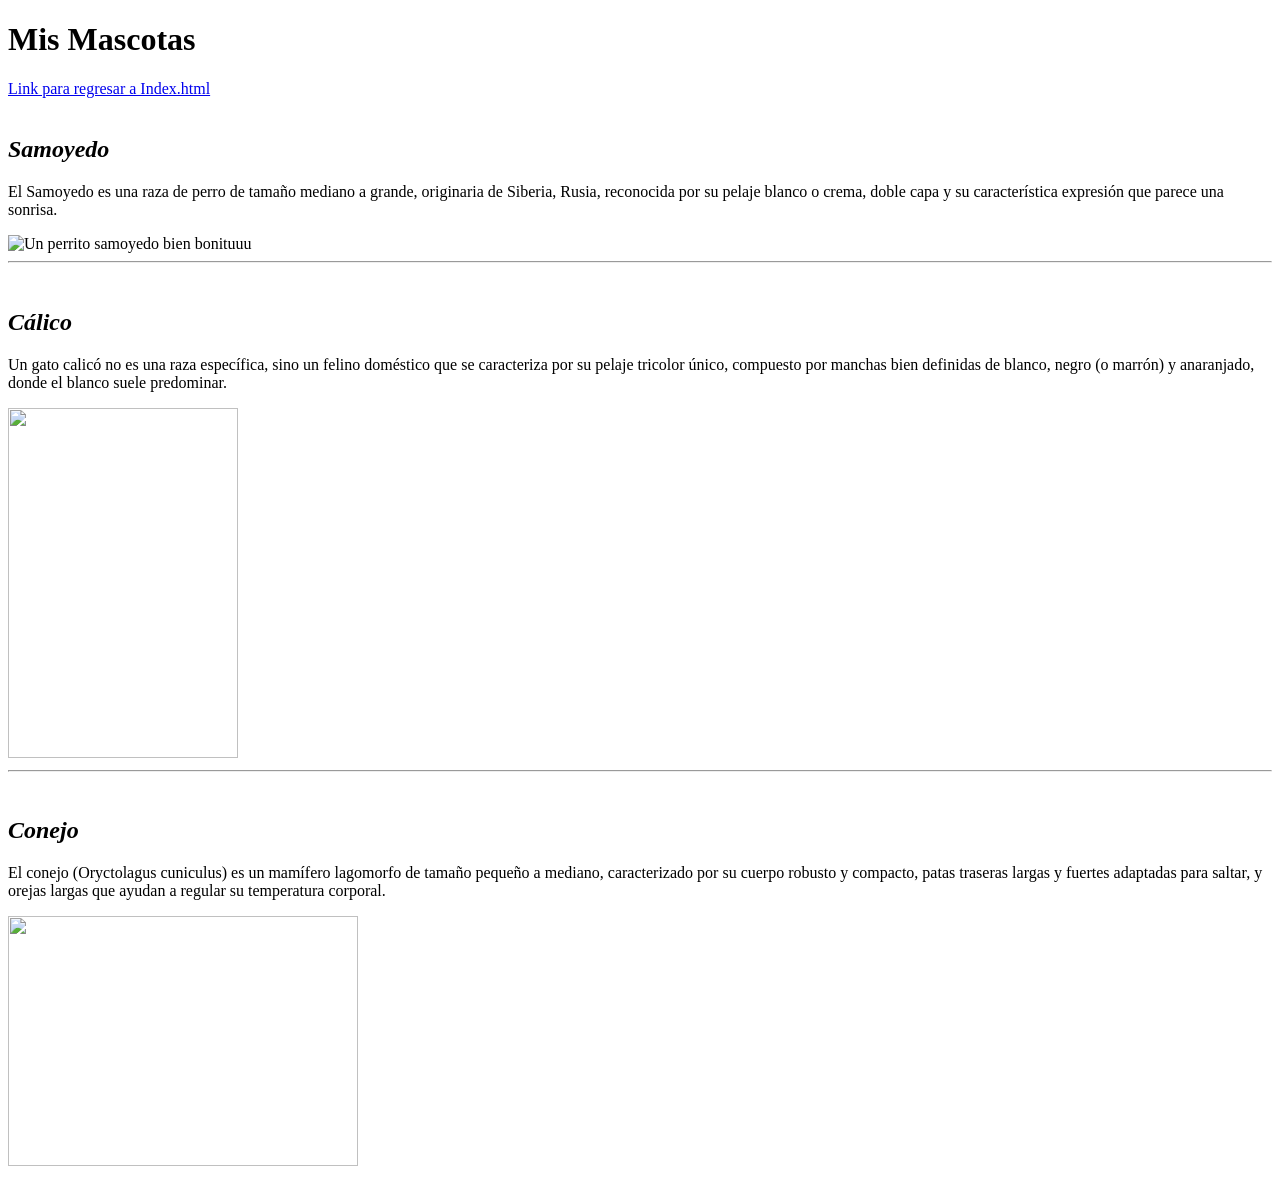
==== mascotas.html @ 94a546d3 "task 3" ====
<!DOCTYPE html>
<html lang="es">
    <head>
        <meta charset="UTF-8">
        <meta name="viewport" content="width=device-width, initial-scale=1.0">
        <title>Mascotas</title>
    </head>
        <body>
            <header>
                <h1>Mis Mascotas</h1>
                <nav>
                    <a href="index.html">Link para regresar a Index.html</a><br><br>
                </nav>
            </header>
            <section>
                <h2><strong><i>Samoyedo</i></strong></h2>
                <article>
                    <p>El Samoyedo es una raza de perro de tamaño mediano a grande, originaria de Siberia, Rusia, reconocida por su pelaje blanco o crema, doble capa y su característica expresión que parece una sonrisa.</p>
                </article>
                <img src="https://imgs.search.brave.com/3KkGe8CHMeAnC9GEzi3W48nlIc7HB-GjZrmj3-4QFRU/rs:fit:500:0:1:0/g:ce/aHR0cHM6Ly9jZG4t/ZmFzdGx5LnBldGd1/aWRlLmNvbS9tZWRp/YS8yMDIyLzAyLzI4/LzgyNjM3NDUvc2Ft/b3llZC5qcGc_c2l6/ZT03MjB4ODQ1Jm5v/Y3JvcD0x" alt="Un perrito samoyedo bien bonituuu" width="350" height="350"/><hr><br>
            </section>
            <sectio>
                <h2><strong><i>Cálico</i></strong></h2>
                <article>
                    <p>Un gato calicó no es una raza específica, sino un felino doméstico que se caracteriza por su pelaje tricolor único, compuesto por manchas bien definidas de blanco, negro (o marrón) y anaranjado, donde el blanco suele predominar.</p>
                </article>
                <img src="https://imgs.search.brave.com/PesE6A1aJHynEAkFdIRGRbaqfDMNfY05aY7mYTMVRQs/rs:fit:500:0:1:0/g:ce/aHR0cHM6Ly9zdGF0/aWMudmVjdGVlenku/Y29tL3N5c3RlbS9y/ZXNvdXJjZXMvdGh1/bWJuYWlscy8wMDcv/NTU0LzQ3Ny9zbWFs/bC90aHJlZS1jb2xv/ci1jYXRzLXNhdC1s/b29raW5nLWF0LXNv/bWV0aGluZy1mcmVl/LXBob3RvLmpwZw" width="230" height="350"/><hr><br>
            </sectio>
            <section>
                <h2><strong><i>Conejo</i></strong></h2>
                <article>
                    <p>El conejo (Oryctolagus cuniculus) es un mamífero lagomorfo de tamaño pequeño a mediano, caracterizado por su cuerpo robusto y compacto, patas traseras largas y fuertes adaptadas para saltar, y orejas largas que ayudan a regular su temperatura corporal. </p>
                </article>
                <img src="https://imgs.search.brave.com/OzCIZagLJt8e2be3XZ0WWwvAK7y0YExedYDg-A10OS8/rs:fit:500:0:1:0/g:ce/aHR0cHM6Ly9tZWRp/YS5nZXR0eWltYWdl/cy5jb20vaWQvOTUz/MDA1NDk4L2VzL2Zv/dG8vcGV0LWJhYnkt/cmFiYml0LWVhdGlu/Zy1ncmFzcy5qcGc_/cz02MTJ4NjEyJnc9/MCZrPTIwJmM9WVAt/ZUFDU1FEcl8wZWls/UHl2YllXTFprU3Q4/bzltSU1rLUIzc3Vt/X1d6dz0" width="350" height="250"/>
            </section>
        </body>
</html>
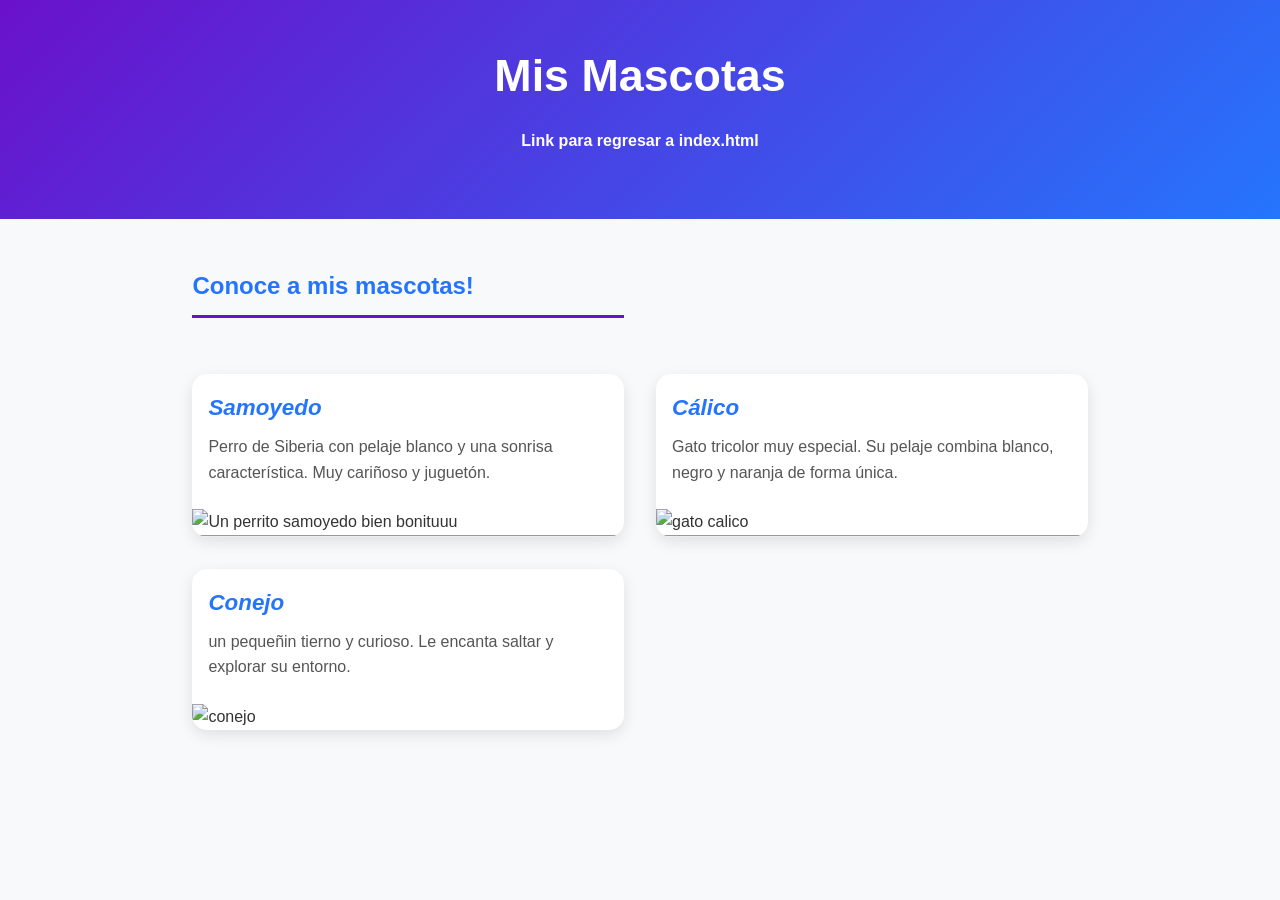
==== commit 66ba1f2c: "task 4" ====
--- a/mascotas.html
+++ b/mascotas.html
@@ -3,35 +3,35 @@
     <head>
         <meta charset="UTF-8">
         <meta name="viewport" content="width=device-width, initial-scale=1.0">
-        <title>Mascotas</title>
+        <title>Mis Mascotas</title>
+        <link rel="stylesheet" href="styles.css">
     </head>
         <body>
+            <!--Header-->
             <header>
                 <h1>Mis Mascotas</h1>
                 <nav>
-                    <a href="index.html">Link para regresar a Index.html</a><br><br>
+                    <a href="index.html">Link para regresar a index.html</a><br><br>
                 </nav>
             </header>
-            <section>
-                <h2><strong><i>Samoyedo</i></strong></h2>
+            <!--Seccion de galeria-->
+            <section class="galeria">
+                <h2>Conoce a mis mascotas!</h2><br>
                 <article>
-                    <p>El Samoyedo es una raza de perro de tamaño mediano a grande, originaria de Siberia, Rusia, reconocida por su pelaje blanco o crema, doble capa y su característica expresión que parece una sonrisa.</p>
+                <h3><strong><i>Samoyedo</i></strong></h3>
+                <p>Perro de Siberia con pelaje blanco y una sonrisa característica. Muy cariñoso y juguetón.</p>
+                <img src="https://mascooriente.com/wp-content/uploads/2025/07/samoyedo.jpeg" alt="Un perrito samoyedo bien bonituuu" alt="samoyedo" width="350" height="350"/><hr>
                 </article>
-                <img src="https://imgs.search.brave.com/3KkGe8CHMeAnC9GEzi3W48nlIc7HB-GjZrmj3-4QFRU/rs:fit:500:0:1:0/g:ce/aHR0cHM6Ly9jZG4t/ZmFzdGx5LnBldGd1/aWRlLmNvbS9tZWRp/YS8yMDIyLzAyLzI4/LzgyNjM3NDUvc2Ft/b3llZC5qcGc_c2l6/ZT03MjB4ODQ1Jm5v/Y3JvcD0x" alt="Un perrito samoyedo bien bonituuu" width="350" height="350"/><hr><br>
-            </section>
-            <sectio>
-                <h2><strong><i>Cálico</i></strong></h2>
                 <article>
-                    <p>Un gato calicó no es una raza específica, sino un felino doméstico que se caracteriza por su pelaje tricolor único, compuesto por manchas bien definidas de blanco, negro (o marrón) y anaranjado, donde el blanco suele predominar.</p>
+                <h3><strong><i>Cálico</i></strong></h3>
+                <p>Gato tricolor muy especial. Su pelaje combina blanco, negro y naranja de forma única.</p>
+                <img src="https://www.purina.es/sites/default/files/styles/ttt_image_510/public/2025-12/calito-portada-3.jpeg?itok=a3vBsO69" alt="gato calico" width="230" height="350"/><hr>
                 </article>
-                <img src="https://imgs.search.brave.com/PesE6A1aJHynEAkFdIRGRbaqfDMNfY05aY7mYTMVRQs/rs:fit:500:0:1:0/g:ce/aHR0cHM6Ly9zdGF0/aWMudmVjdGVlenku/Y29tL3N5c3RlbS9y/ZXNvdXJjZXMvdGh1/bWJuYWlscy8wMDcv/NTU0LzQ3Ny9zbWFs/bC90aHJlZS1jb2xv/ci1jYXRzLXNhdC1s/b29raW5nLWF0LXNv/bWV0aGluZy1mcmVl/LXBob3RvLmpwZw" width="230" height="350"/><hr><br>
-            </sectio>
-            <section>
-                <h2><strong><i>Conejo</i></strong></h2>
                 <article>
-                    <p>El conejo (Oryctolagus cuniculus) es un mamífero lagomorfo de tamaño pequeño a mediano, caracterizado por su cuerpo robusto y compacto, patas traseras largas y fuertes adaptadas para saltar, y orejas largas que ayudan a regular su temperatura corporal. </p>
+                <h3><strong><i>Conejo</i></strong></h3>
+                <p>un pequeñin tierno y curioso. Le encanta saltar y explorar su entorno.</p>
+                <img src="https://postgradoveterinaria.com/wp-content/uploads/razas-de-conejos.jpg" alt="conejo" width="350" height="250"/>
                 </article>
-                <img src="https://imgs.search.brave.com/OzCIZagLJt8e2be3XZ0WWwvAK7y0YExedYDg-A10OS8/rs:fit:500:0:1:0/g:ce/aHR0cHM6Ly9tZWRp/YS5nZXR0eWltYWdl/cy5jb20vaWQvOTUz/MDA1NDk4L2VzL2Zv/dG8vcGV0LWJhYnkt/cmFiYml0LWVhdGlu/Zy1ncmFzcy5qcGc_/cz02MTJ4NjEyJnc9/MCZrPTIwJmM9WVAt/ZUFDU1FEcl8wZWls/UHl2YllXTFprU3Q4/bzltSU1rLUIzc3Vt/X1d6dz0" width="350" height="250"/>
             </section>
         </body>
 </html>
--- a/styles.css
+++ b/styles.css
@@ -0,0 +1,149 @@
+* {
+    margin: 0;
+    padding: 0;
+    box-sizing: border-box;
+}
+
+body {
+    font-family: 'Segoe UI', Tahoma, Geneva, Verdana, sans-serif;
+    background-color: #f8f9fa;
+    color: #333;
+    line-height: 1.6;
+}
+
+/* HEADER */
+header {
+    background: linear-gradient(135deg, #6a11cb, #2575fc);
+    color: white;
+    text-align: center;
+    padding: 2.5rem 1rem;
+}
+
+header h1 {
+    font-size: 2.8rem;
+    margin-bottom: 1rem;
+}
+
+nav {
+    margin-top: 1rem;
+}
+
+nav ul {
+    list-style: none;
+    display: flex;
+    justify-content: center;
+    gap: 2rem;
+    flex-wrap: wrap;
+}
+
+nav a {
+    color: white;
+    text-decoration: none;
+    font-weight: 600;
+    transition: all 0.3s;
+}
+
+nav a:hover {
+    color: #ffd700;
+    transform: scale(1.1);
+}
+
+/* SECCIONES GENERALES */
+section {
+    padding: 3rem 8%;
+    max-width: 1100px;
+    margin: 0 auto;
+}
+
+section h2 {
+    color: #2575fc;
+    margin-bottom: 1.5rem;
+    border-bottom: 3px solid #6a11cb;
+    padding-bottom: 10px;
+}
+
+/* GALERÍA DE MASCOTAS */
+.galeria {
+    display: grid;
+    grid-template-columns: repeat(auto-fit, minmax(300px, 1fr));
+    gap: 2rem;
+}
+
+.galeria article {
+    background: white;
+    border-radius: 15px;
+    overflow: hidden;
+    box-shadow: 0 5px 15px rgba(0, 0, 0, 0.1);
+    transition: all 0.3s ease;
+}
+
+.galeria article:hover {
+    transform: translateY(-10px);
+    box-shadow: 0 15px 30px rgba(0, 0, 0, 0.15);
+}
+
+.galeria img {
+    width: 100%;
+    height: 240px;
+    object-fit: cover;
+}
+
+.galeria h3 {
+    padding: 1rem 1rem 0.5rem;
+    color: #2575fc;
+    font-size: 1.4rem;
+}
+
+.galeria p {
+    padding: 0 1rem 1.5rem;
+    color: #555;
+}
+
+/* FORMULARIO DE CONTACTO */
+form {
+    max-width: 600px;
+    display: flex;
+    flex-direction: column;
+    gap: 1rem;
+}
+
+label {
+    font-weight: bold;
+    margin-bottom: 5px;
+    display: block;
+}
+
+input, textarea {
+    padding: 12px;
+    border: 2px solid #ddd;
+    border-radius: 8px;
+    font-size: 1rem;
+}
+
+button {
+    padding: 14px;
+    background: #6a11cb;
+    color: white;
+    border: none;
+    border-radius: 8px;
+    font-size: 1.1rem;
+    cursor: pointer;
+    transition: 0.3s;
+}
+
+button:hover {
+    background: #2575fc;
+    transform: translateY(-3px);
+}
+
+/* RESPONSIVE */
+@media (max-width: 768px) {
+    header h1 {
+        font-size: 2.3rem;
+    }
+    
+    nav ul {
+        flex-direction: column;
+        gap: 1rem;
+    }
+}
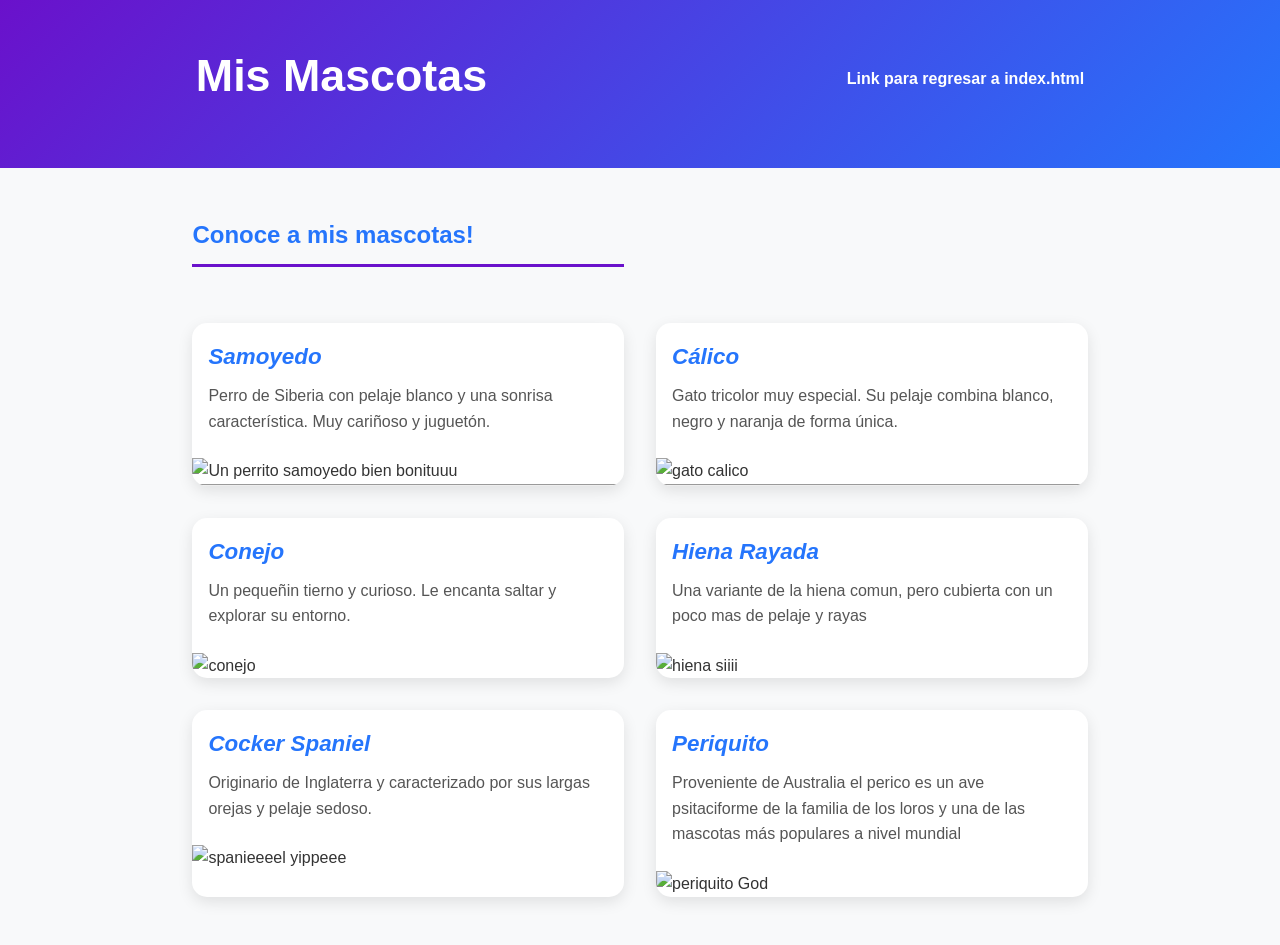
==== commit 6d2a716b: "updating week-2" ====
--- a/mascotas.html
+++ b/mascotas.html
@@ -5,6 +5,7 @@
         <meta name="viewport" content="width=device-width, initial-scale=1.0">
         <title>Mis Mascotas</title>
         <link rel="stylesheet" href="styles.css">
+        <link rel="stylesheet" href="css/styles.css">
     </head>
         <body>
             <!--Header-->
@@ -29,8 +30,23 @@
                 </article>
                 <article>
                 <h3><strong><i>Conejo</i></strong></h3>
-                <p>un pequeñin tierno y curioso. Le encanta saltar y explorar su entorno.</p>
+                <p>Un pequeñin tierno y curioso. Le encanta saltar y explorar su entorno.</p>
                 <img src="https://postgradoveterinaria.com/wp-content/uploads/razas-de-conejos.jpg" alt="conejo" width="350" height="250"/>
+                </article>
+                <article>
+                    <h3><strong><i>Hiena Rayada</i></strong></h3>
+                    <p>Una variante de la hiena comun, pero cubierta con un poco mas de pelaje y rayas</p>
+                    <img src="https://bioparcvalencia.es/wp-content/uploads/2024/04/Hiena-rayada-Sabana-Diciembre-2023-BIOPARC-Valencia-1.jpg" alt="hiena siiii" width="250" height="250">
+                </article>
+                <article>
+                    <h3><strong><i>Cocker Spaniel</i></strong></h3>
+                    <p>Originario de Inglaterra y caracterizado por sus largas orejas y pelaje sedoso.</p>
+                    <img src="https://hips.hearstapps.com/hmg-prod/images/cocker-spaniel-685bff3474de0.jpg?crop=0.891xw:1.00xh;0.0831xw,0&resize=768:*" alt="spanieeeel yippeee" width="250" height="250">
+                </article>
+                <article>
+                    <h3><strong><i>Periquito</i></strong></h3>
+                    <p>Proveniente de Australia el perico es un ave psitaciforme de la familia de los loros y una de las mascotas más populares a nivel mundial</p>
+                    <img src="https://birdsandbreakfast.com/wp-content/uploads/2025/03/Crimson-fronted-Parakeet-1080x650-v2.jpg.webp" alt="periquito God" width="250" height="250">
                 </article>
             </section>
         </body>
--- a/css/styles.css
+++ b/css/styles.css
@@ -0,0 +1,178 @@
+* {
+    margin: 0;
+    padding: 0;
+    box-sizing: border-box;
+}
+
+body {
+    font-family: 'Segoe UI', Tahoma, Geneva, Verdana, sans-serif;
+    background-color: #f8f9fa;
+    color: #333;
+    line-height: 1.6;
+}
+
+/* HEADER */
+header {
+    display: flex;
+    justify-content: space-around;
+    align-items: center;
+    background: linear-gradient(135deg, #6a11cb, #2575fc);
+    color: white;
+    text-align: center;
+    padding: 2.5rem 1rem;
+}
+
+header h1 {
+    font-size: 2.8rem;
+    margin-bottom: 1rem;
+}
+
+nav {
+    margin-top: 1rem;
+}
+
+nav ul {
+    list-style: none;
+    display: flex;
+    justify-content: center;
+    gap: 2rem;
+    flex-wrap: wrap;
+}
+
+nav a {
+    color: white;
+    text-decoration: none;
+    font-weight: 600;
+    transition: all 0.3s;
+}
+
+nav a:hover {
+    color: #ffd700;
+    transform: scale(1.1);
+}
+
+/* SECCIONES GENERALES */
+section {
+    padding: 3rem 8%;
+    max-width: 1100px;
+    margin: 0 auto;
+}
+
+section h2 {
+    color: #2575fc;
+    margin-bottom: 1.5rem;
+    padding-bottom: 10px;
+}
+
+.proyectos {
+    display: flex;
+    text-align: center;
+    display: grid;
+    grid-template-columns: repeat(3, 1fr);
+    gap: 20px;
+    padding: 0;
+}
+
+.proyectos li {
+    background: white;
+    margin: 20px;
+    padding: 10px;
+    border-radius: 15px;
+    list-style: none;
+    text-align: center;
+    box-shadow: 0 0 10px rgb(206, 204, 204)
+}
+
+.proyectos a {
+    text-decoration: none;
+    color: blue;
+    font-weight: bold;
+}
+
+/* GALERÍA DE MASCOTAS */
+.galeria {
+    display: flex;
+    flex-wrap: wrap;
+    display: grid;
+    grid-template-columns: repeat(auto-fit, minmax(300px, 1fr));
+    gap: 2rem;
+}
+
+.galeria article {
+    background: white;
+    border-radius: 15px;
+    overflow: hidden;
+    box-shadow: 0 5px 15px rgba(0, 0, 0, 0.1);
+    transition: all 0.3s ease;
+}
+
+.galeria article:hover {
+    transform: translateY(-10px);
+    box-shadow: 0 15px 30px rgba(0, 0, 0, 0.15);
+}
+
+.galeria img {
+    width: 100%;
+    height: 240px;
+    object-fit: cover;
+}
+
+.galeria h3 {
+    padding: 1rem 1rem 0.5rem;
+    color: #2575fc;
+    font-size: 1.4rem;
+}
+
+.galeria p {
+    padding: 0 1rem 1.5rem;
+    color: #555;
+}
+
+/* FORMULARIO DE CONTACTO */
+form {
+    max-width: 600px;
+    display: flex;
+    flex-direction: column;
+    gap: 1rem;
+}
+
+label {
+    font-weight: bold;
+    margin-bottom: 5px;
+    display: block;
+}
+
+input, textarea {
+    padding: 12px;
+    border: 2px solid #ddd;
+    border-radius: 8px;
+    font-size: 1rem;
+}
+
+button {
+    padding: 14px;
+    background: #6a11cb;
+    color: white;
+    border: none;
+    border-radius: 8px;
+    font-size: 1.1rem;
+    cursor: pointer;
+    transition: 0.3s;
+}
+
+button:hover {
+    background: #2575fc;
+    transform: translateY(-3px);
+}
+
+/* RESPONSIVE */
+@media (max-width: 768px) {
+    header h1 {
+        font-size: 2.3rem;
+    }
+    
+    nav ul {
+        flex-direction: column;
+        gap: 1rem;
+    }
+}
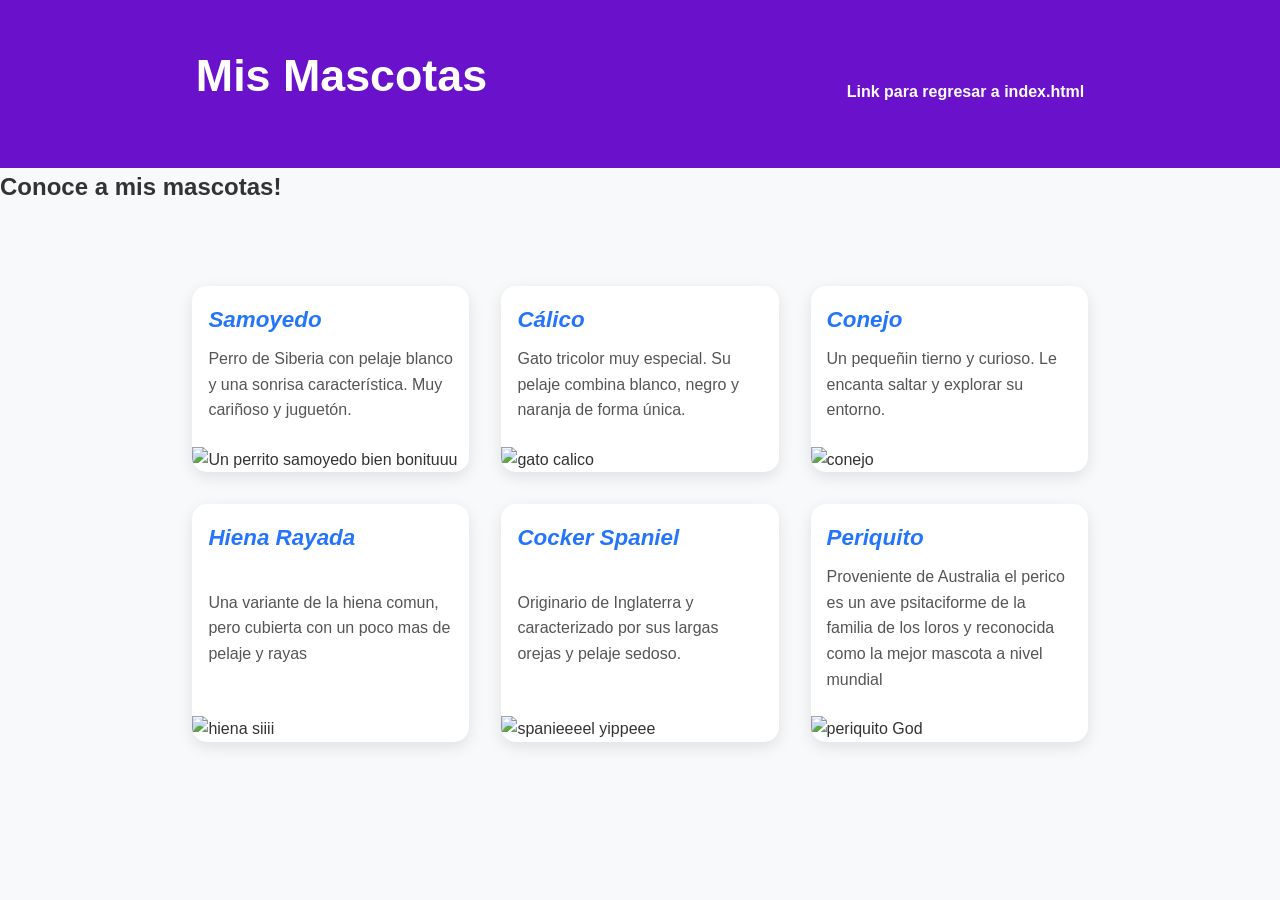
==== commit 8e6fb88a: "week#3 last update" ====
--- a/mascotas.html
+++ b/mascotas.html
@@ -4,7 +4,6 @@
         <meta charset="UTF-8">
         <meta name="viewport" content="width=device-width, initial-scale=1.0">
         <title>Mis Mascotas</title>
-        <link rel="stylesheet" href="styles.css">
         <link rel="stylesheet" href="css/styles.css">
     </head>
         <body>
@@ -12,41 +11,41 @@
             <header>
                 <h1>Mis Mascotas</h1>
                 <nav>
-                    <a href="index.html">Link para regresar a index.html</a><br><br>
+                    <a href="index.html">Link para regresar a index.html</a>
                 </nav>
             </header>
             <!--Seccion de galeria-->
+            <h2>Conoce a mis mascotas!</h2>
             <section class="galeria">
-                <h2>Conoce a mis mascotas!</h2><br>
                 <article>
                 <h3><strong><i>Samoyedo</i></strong></h3>
                 <p>Perro de Siberia con pelaje blanco y una sonrisa característica. Muy cariñoso y juguetón.</p>
-                <img src="https://mascooriente.com/wp-content/uploads/2025/07/samoyedo.jpeg" alt="Un perrito samoyedo bien bonituuu" alt="samoyedo" width="350" height="350"/><hr>
+                <img src="https://mascooriente.com/wp-content/uploads/2025/07/samoyedo.jpeg" alt="Un perrito samoyedo bien bonituuu" alt="samoyedo"/>
                 </article>
                 <article>
                 <h3><strong><i>Cálico</i></strong></h3>
                 <p>Gato tricolor muy especial. Su pelaje combina blanco, negro y naranja de forma única.</p>
-                <img src="https://www.purina.es/sites/default/files/styles/ttt_image_510/public/2025-12/calito-portada-3.jpeg?itok=a3vBsO69" alt="gato calico" width="230" height="350"/><hr>
+                <img src="https://www.purina.es/sites/default/files/styles/ttt_image_510/public/2025-12/calito-portada-3.jpeg?itok=a3vBsO69" alt="gato calico"/>
                 </article>
                 <article>
                 <h3><strong><i>Conejo</i></strong></h3>
                 <p>Un pequeñin tierno y curioso. Le encanta saltar y explorar su entorno.</p>
-                <img src="https://postgradoveterinaria.com/wp-content/uploads/razas-de-conejos.jpg" alt="conejo" width="350" height="250"/>
+                <img src="https://postgradoveterinaria.com/wp-content/uploads/razas-de-conejos.jpg" alt="conejo"/>
                 </article>
                 <article>
                     <h3><strong><i>Hiena Rayada</i></strong></h3>
                     <p>Una variante de la hiena comun, pero cubierta con un poco mas de pelaje y rayas</p>
-                    <img src="https://bioparcvalencia.es/wp-content/uploads/2024/04/Hiena-rayada-Sabana-Diciembre-2023-BIOPARC-Valencia-1.jpg" alt="hiena siiii" width="250" height="250">
+                    <img src="https://bioparcvalencia.es/wp-content/uploads/2024/04/Hiena-rayada-Sabana-Diciembre-2023-BIOPARC-Valencia-1.jpg" alt="hiena siiii"/>
                 </article>
                 <article>
                     <h3><strong><i>Cocker Spaniel</i></strong></h3>
                     <p>Originario de Inglaterra y caracterizado por sus largas orejas y pelaje sedoso.</p>
-                    <img src="https://hips.hearstapps.com/hmg-prod/images/cocker-spaniel-685bff3474de0.jpg?crop=0.891xw:1.00xh;0.0831xw,0&resize=768:*" alt="spanieeeel yippeee" width="250" height="250">
+                    <img src="https://hips.hearstapps.com/hmg-prod/images/cocker-spaniel-685bff3474de0.jpg?crop=0.891xw:1.00xh;0.0831xw,0&resize=768:*" alt="spanieeeel yippeee"/>
                 </article>
                 <article>
                     <h3><strong><i>Periquito</i></strong></h3>
-                    <p>Proveniente de Australia el perico es un ave psitaciforme de la familia de los loros y una de las mascotas más populares a nivel mundial</p>
-                    <img src="https://birdsandbreakfast.com/wp-content/uploads/2025/03/Crimson-fronted-Parakeet-1080x650-v2.jpg.webp" alt="periquito God" width="250" height="250">
+                    <p>Proveniente de Australia el perico es un ave psitaciforme de la familia de los loros y reconocida como la mejor mascota a nivel mundial</p>
+                    <img src="https://birdsandbreakfast.com/wp-content/uploads/2025/03/Crimson-fronted-Parakeet-1080x650-v2.jpg.webp" alt="periquito God"/>
                 </article>
             </section>
         </body>
--- a/css/styles.css
+++ b/css/styles.css
@@ -1,3 +1,10 @@
+:root {
+    --color-principal: #6a11cb;
+    --color-secundario: #2575fc;
+    --color-texto: #333;
+    --color-fondo: #f8f9fa;
+}
+
 * {
     margin: 0;
     padding: 0;
@@ -16,7 +23,7 @@
     display: flex;
     justify-content: space-around;
     align-items: center;
-    background: linear-gradient(135deg, #6a11cb, #2575fc);
+    background: var(--color-principal);
     color: white;
     text-align: center;
     padding: 2.5rem 1rem;
@@ -59,28 +66,32 @@
 }
 
 section h2 {
-    color: #2575fc;
+    text-align: center;
+    color: var(--color-secundario);
     margin-bottom: 1.5rem;
     padding-bottom: 10px;
 }
 
-.proyectos {
-    display: flex;
-    text-align: center;
+.proyectos ul {
     display: grid;
     grid-template-columns: repeat(3, 1fr);
     gap: 20px;
     padding: 0;
 }
 
+
+.proyectos {
+    text-align: center;
+}
+
 .proyectos li {
     background: white;
-    margin: 20px;
+    margin: 0;
     padding: 10px;
     border-radius: 15px;
     list-style: none;
     text-align: center;
-    box-shadow: 0 0 10px rgb(206, 204, 204)
+    box-shadow: 0 0 10px rgb(206, 204, 204);
 }
 
 .proyectos a {
@@ -91,14 +102,16 @@
 
 /* GALERÍA DE MASCOTAS */
 .galeria {
-    display: flex;
-    flex-wrap: wrap;
+    margin-top: 2rem;
     display: grid;
-    grid-template-columns: repeat(auto-fit, minmax(300px, 1fr));
+    grid-template-columns: repeat(3, 1fr);
     gap: 2rem;
 }
 
 .galeria article {
+    display: flex;
+    flex-direction: column;
+    justify-content: space-between;
     background: white;
     border-radius: 15px;
     overflow: hidden;
@@ -111,15 +124,15 @@
     box-shadow: 0 15px 30px rgba(0, 0, 0, 0.15);
 }
 
-.galeria img {
-    width: 100%;
-    height: 240px;
-    object-fit: cover;
+img {
+    max-width: 100%;
+    height: auto;
+    display: block;
 }
 
 .galeria h3 {
     padding: 1rem 1rem 0.5rem;
-    color: #2575fc;
+    color: var(--color-secundario);
     font-size: 1.4rem;
 }
 
@@ -144,14 +157,14 @@
 
 input, textarea {
     padding: 12px;
-    border: 2px solid #ddd;
+    border: 2px solid var(--color-texto);
     border-radius: 8px;
     font-size: 1rem;
 }
 
 button {
     padding: 14px;
-    background: #6a11cb;
+    background: var(--color-principal);
     color: white;
     border: none;
     border-radius: 8px;
@@ -161,18 +174,40 @@
 }
 
 button:hover {
-    background: #2575fc;
+    background: var(--color-secundario);
     transform: translateY(-3px);
 }
 
 /* RESPONSIVE */
+@media (max-width: 1024px) {
+
+    .proyectos ul {
+        grid-template-columns: repeat(2, 1fr);
+    }
+
+    .galeria {
+        grid-template-columns: repeat(2, 1fr);
+    }
+}
+
 @media (max-width: 768px) {
+    header {
+        flex-direction: column;
+    }
     header h1 {
         font-size: 2.3rem;
     }
     
     nav ul {
         flex-direction: column;
-        gap: 1rem;
-    }
-}+        gap: 0.5rem;
+    }
+
+    .proyectos ul {
+        grid-template-columns: 1fr;
+    }
+
+    .galeria {
+        grid-template-columns: 1fr;
+    }
+}
